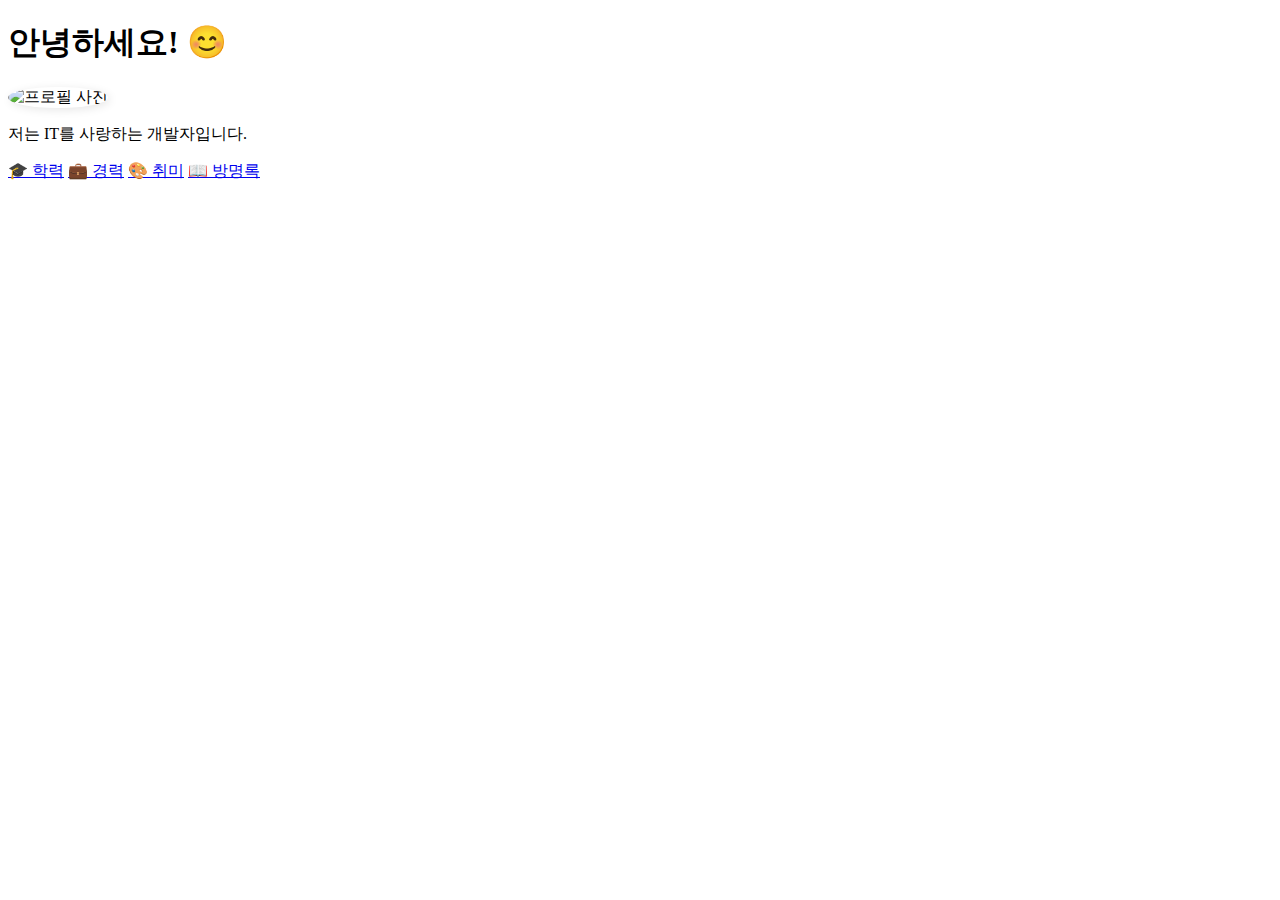
==== pages/index.html @ 7da29949 "first commit" ====
<!DOCTYPE html>
<html lang="ko">
<head>
    <meta charset="UTF-8">
    <meta name="viewport" content="width=device-width, initial-scale=1.0">
    <title>자기소개 페이지</title>
    <link rel="stylesheet" href="styles.css">
    <style>
        .profile-img {
            width: 150px;
            height: 150px;
            border-radius: 50%;
            box-shadow: 2px 2px 10px rgba(0,0,0,0.1);
        }
    </style>
</head>
<body>
    <div class="container">
        <h1>안녕하세요! 😊</h1>
        <img src="images/profile.jpg" alt="프로필 사진" class="profile-img">
        <p>저는 IT를 사랑하는 개발자입니다.</p>
        
        <div class="nav-buttons">
            <a href="education.html" class="nav-button"><span>🎓</span> 학력</a>
            <a href="career.html" class="nav-button"><span>💼</span> 경력</a>
            <a href="hobby.html" class="nav-button"><span>🎨</span> 취미</a>
            <a href="guestbook.html" class="nav-button"><span>📖</span> 방명록</a>
        </div>
    </div>
</body>
</html>
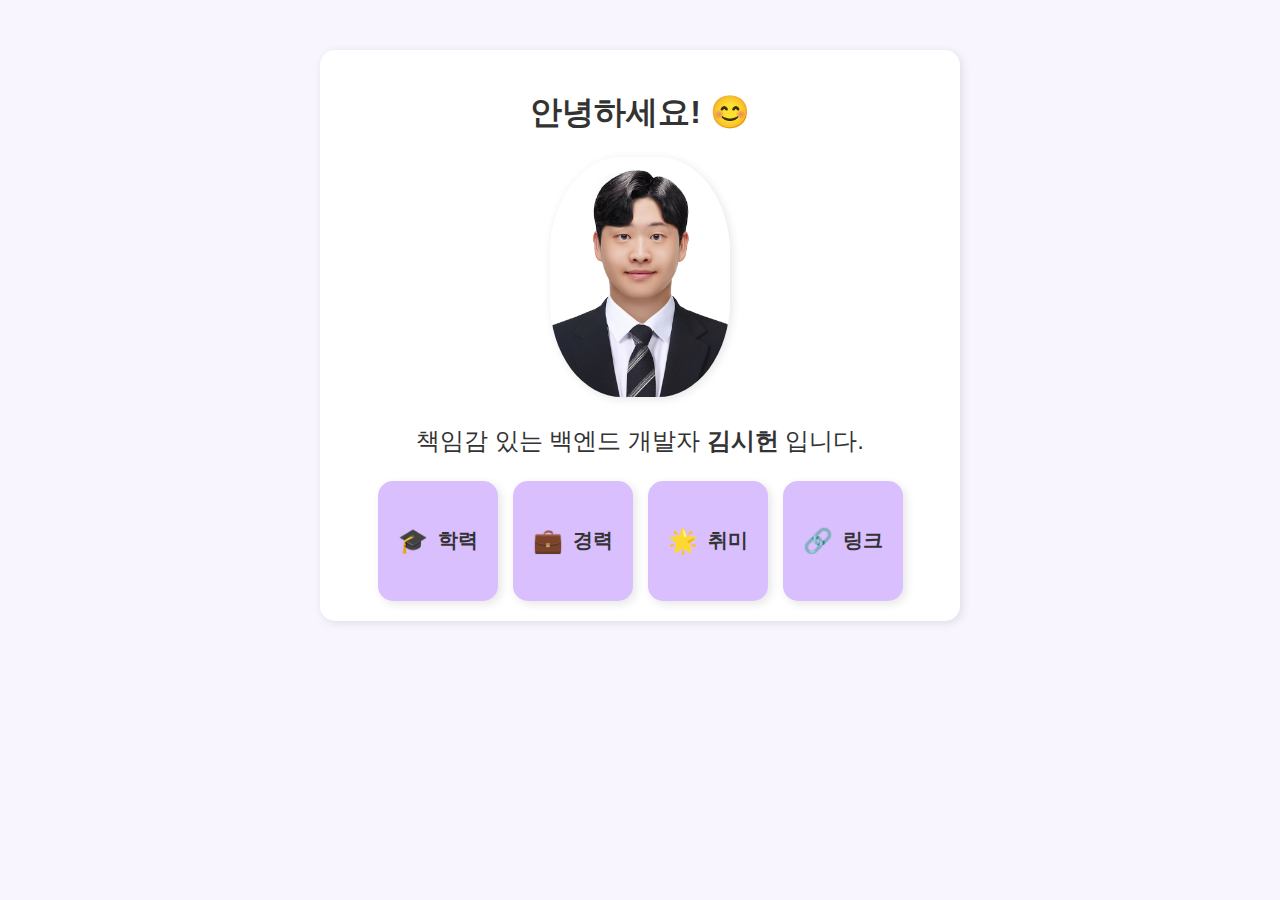
==== commit bcf4466b: "generated introduction page" ====
--- a/pages/index.html
+++ b/pages/index.html
@@ -3,13 +3,13 @@
 <head>
     <meta charset="UTF-8">
     <meta name="viewport" content="width=device-width, initial-scale=1.0">
-    <title>자기소개 페이지</title>
-    <link rel="stylesheet" href="styles.css">
+    <link rel="icon" type="image/x-icon" href="/src/favicons/blush.png" />
+    <title>Introducing Siheon</title>
+    <link rel="stylesheet" href="/css/styles.css">
     <style>
         .profile-img {
-            width: 150px;
-            height: 150px;
-            border-radius: 50%;
+            width: 30%;
+            border-radius: 40%;
             box-shadow: 2px 2px 10px rgba(0,0,0,0.1);
         }
     </style>
@@ -17,14 +17,14 @@
 <body>
     <div class="container">
         <h1>안녕하세요! 😊</h1>
-        <img src="images/profile.jpg" alt="프로필 사진" class="profile-img">
-        <p>저는 IT를 사랑하는 개발자입니다.</p>
+        <img src="/src/images/sh_profile.jpeg" alt="프로필 사진" class="profile-img">
+        <p style="font-size: 24px;">책임감 있는 백엔드 개발자 <b>김시헌</b> 입니다.</p>
         
         <div class="nav-buttons">
             <a href="education.html" class="nav-button"><span>🎓</span> 학력</a>
             <a href="career.html" class="nav-button"><span>💼</span> 경력</a>
-            <a href="hobby.html" class="nav-button"><span>🎨</span> 취미</a>
-            <a href="guestbook.html" class="nav-button"><span>📖</span> 방명록</a>
+            <a href="hobby.html" class="nav-button"><span>🌟</span> 취미</a>
+            <a href="links.html" class="nav-button"><span>🔗</span> 링크</a>
         </div>
     </div>
 </body>
--- a/css/styles.css
+++ b/css/styles.css
@@ -0,0 +1,271 @@
+body {
+    font-family: 'Arial', sans-serif;
+    background-color: #f9f5ff;
+    color: #333;
+    text-align: center;
+    margin: 0;
+}
+
+.container {
+    max-width: 600px;
+    margin: 50px auto;
+    padding: 20px;
+    background: white;
+    border-radius: 15px;
+    box-shadow: 2px 2px 10px rgba(0, 0, 0, 0.1);
+    position: relative;
+}
+
+/* 카드 스타일 버튼 */
+.nav-buttons {
+    display: flex;
+    flex-wrap: wrap;
+    justify-content: center;
+    gap: 15px;
+    margin-top: 20px;
+}
+
+.nav-button {
+    display: flex;
+    align-items: center;
+    justify-content: center;
+    gap: 10px;
+    width: 120px;
+    height: 120px;
+    text-decoration: none;
+    background: #dabfff;
+    color: #333;
+    font-size: 20px;
+    font-weight: bold;
+    border-radius: 15px;
+    box-shadow: 3px 3px 10px rgba(0, 0, 0, 0.1);
+    transition: transform 0.2s, background 0.3s;
+}
+
+.nav-button:hover {
+    background: #b39ddb;
+    transform: scale(1.05);
+}
+
+/* 아이콘 크기 조정 */
+.nav-button span {
+    font-size: 24px;
+}
+
+/* 기존 스타일 유지 */
+
+/* 좌상단 고정된 버튼 스타일 */
+.back-button {
+    position: absolute;
+    top: 15px;
+    left: 15px;
+    background: #b39ddb;
+    color: white;
+    padding: 10px 15px;
+    border: none;
+    border-radius: 8px;
+    font-size: 14px;
+    cursor: pointer;
+    text-decoration: none;
+    display: inline-block;
+    box-shadow: 2px 2px 5px rgba(0, 0, 0, 0.2);
+    transition: all 0.2s ease-in-out;
+}
+
+/* 마우스를 올렸을 때 */
+.back-button:hover {
+    background: #5a009d;
+    transform: scale(1.05);
+}
+
+/* 클릭할 때 */
+.back-button:active {
+    background: #4a007a;
+    transform: scale(0.95);
+}
+
+
+/* 학력 페이지 스타일 */
+.education-container {
+    display: flex;
+    flex-direction: column;
+    gap: 15px;
+    align-items: center;
+}
+
+.education-card {
+    display: flex;
+    align-items: center;
+    width: 100%;
+    max-width: 500px;
+    padding: 15px;
+    background: white;
+    border-radius: 15px;
+    box-shadow: 3px 3px 10px rgba(0, 0, 0, 0.1);
+    transition: transform 0.2s;
+}
+
+.education-card:hover {
+    transform: scale(1.03);
+}
+
+/* 학교 로고 */
+.school-logo {
+    width: 12%;
+    /* border-radius: 50%; */
+    object-fit: cover;
+    margin-right: 25px;
+}
+
+/* 학력 정보 스타일 */
+.education-info {
+    text-align: left;
+}
+
+.education-info h2 {
+    margin: 0;
+    font-size: 22px;
+    color: #333;
+}
+
+.education-info p {
+    margin: 7px 0;
+    font-size: 14px;
+    color: #555;
+}
+
+/* 링크 페이지 스타일 */
+.links-container {
+    display: flex;
+    flex-direction: column;
+    gap: 15px;
+    align-items: center;
+}
+
+/* 링크 버튼 스타일 */
+.link-button {
+    display: flex;
+    align-items: center;
+    gap: 10px;
+    width: 200px;
+    padding: 12px;
+    background: white;
+    color: #333;
+    font-size: 16px;
+    font-weight: bold;
+    border-radius: 12px;
+    box-shadow: 3px 3px 10px rgba(0, 0, 0, 0.1);
+    text-decoration: none;
+    transition: transform 0.2s, background 0.3s;
+}
+
+.link-button img {
+    width: 24px;
+    height: 24px;
+}
+
+/* 버튼 호버 효과 */
+.link-button:hover {
+    background: #f0e6ff;
+    transform: scale(1.05);
+}
+
+/* 취미 페이지 스타일 */
+.hobby-container {
+    display: flex;
+    flex-direction: column;
+    gap: 40px;
+    align-items: center;
+}
+
+/* 개별 취미 섹션 */
+.hobby-section {
+    width: 90%;
+    max-width: 800px;
+    padding: 20px;
+    background: white;
+    border-radius: 15px;
+    box-shadow: 3px 3px 10px rgba(0, 0, 0, 0.1);
+    text-align: center;
+}
+
+/* 취미 제목 */
+.hobby-title {
+    font-size: 22px;
+    color: #6a0dad;
+    margin-bottom: 10px;
+}
+
+/* 취미 설명 */
+.hobby-description {
+    font-size: 16px;
+    color: #555;
+    margin-bottom: 10px;
+    text-align: start;
+}
+
+/* 가로 스크롤 컨테이너 */
+.hobby-images {
+    display: flex;
+    overflow-x: auto;
+    gap: 15px;
+    padding: 10px 0;
+    scrollbar-width: none;
+    /* Firefox */
+    -ms-overflow-style: none;
+    /* IE, Edge */
+}
+
+/* Chrome, Safari 스크롤바 숨기기 */
+.hobby-images::-webkit-scrollbar {
+    display: none;
+}
+
+/* 취미 이미지 */
+.hobby-image {
+    /* width: 250px; */
+    height: 400px;
+    object-fit: cover;
+    border-radius: 10px;
+    flex-shrink: 0;
+    transition: transform 0.2s;
+}
+
+.hobby-image:hover {
+    transform: scale(1.05);
+}
+
+/* 가로 스크롤 컨테이너 */
+.hobby-images {
+    display: flex;
+    overflow-x: auto;
+    gap: 15px;
+    padding: 10px 0;
+    scrollbar-width: thin;
+    /* Firefox: 스크롤바 얇게 */
+    scrollbar-color: #c5a3ff #f0e6ff;
+    /* 스크롤바 색상 */
+}
+
+/* Chrome, Safari에서 스크롤바 스타일 */
+.hobby-images::-webkit-scrollbar {
+    height: 8px;
+    /* 가로 스크롤바 높이 */
+}
+
+.hobby-images::-webkit-scrollbar-track {
+    background: #f0e6ff;
+    /* 트랙 색상 */
+    border-radius: 10px;
+}
+
+.hobby-images::-webkit-scrollbar-thumb {
+    background: #c5a3ff;
+    /* 스크롤바 색상 */
+    border-radius: 10px;
+}
+
+.hobby-images::-webkit-scrollbar-thumb:hover {
+    background: #a37edf;
+    /* 마우스 호버 시 강조 */
+}